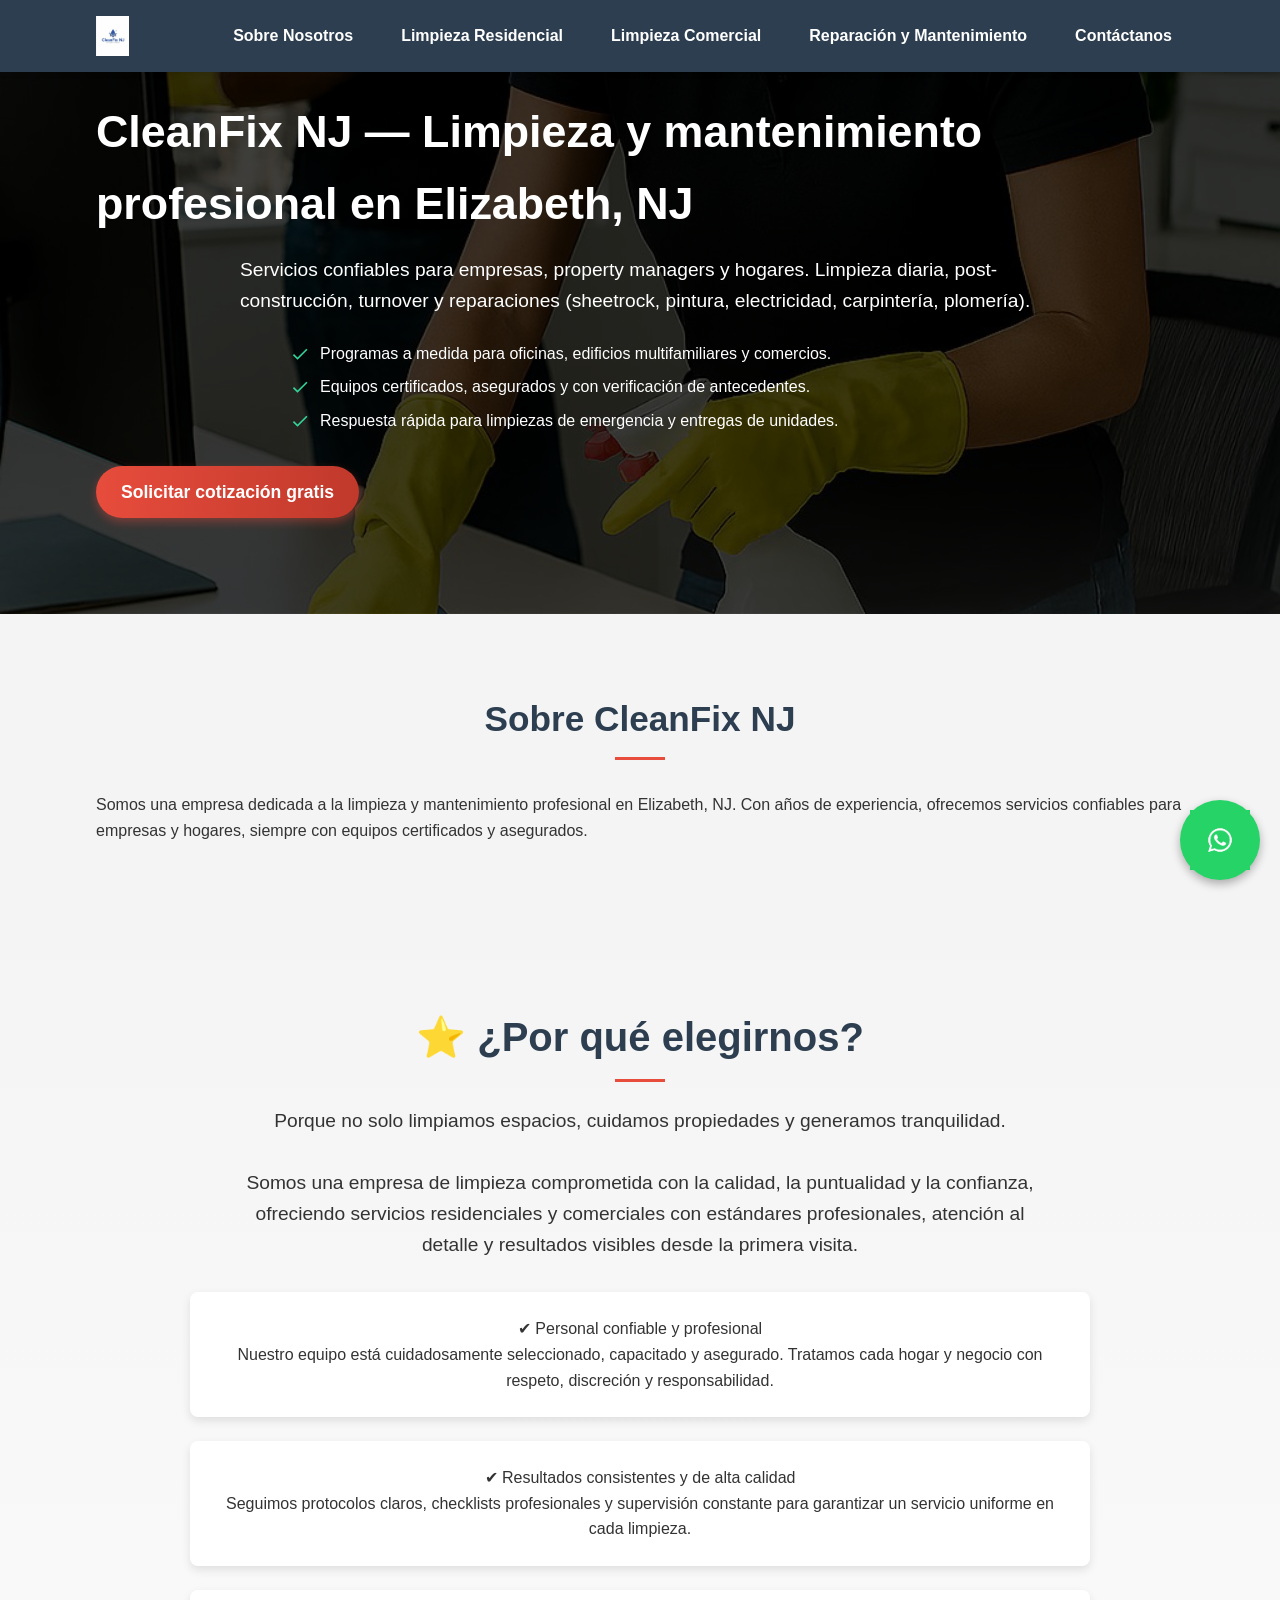
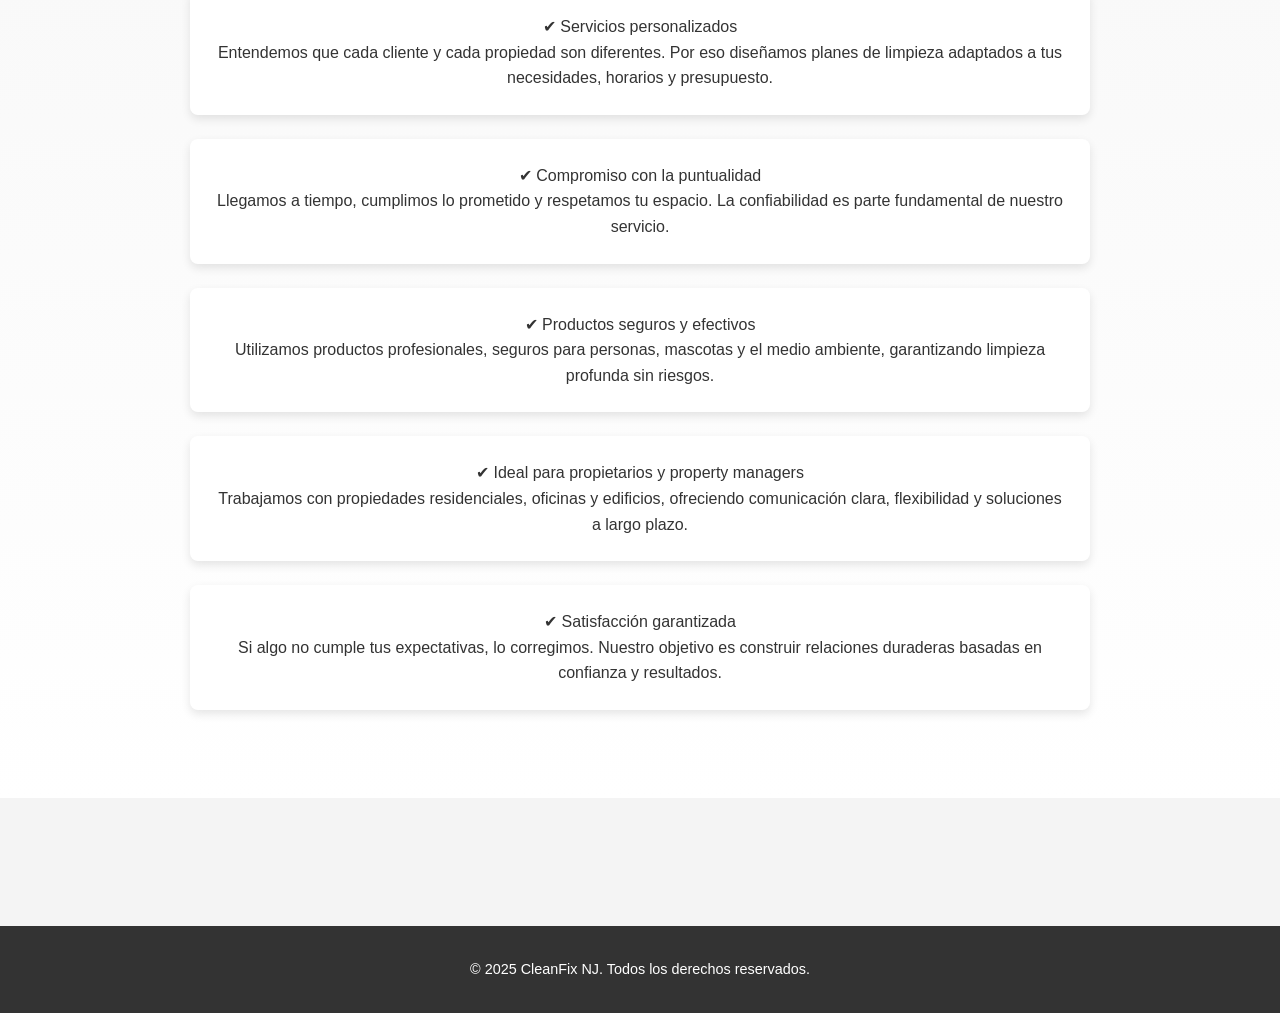
==== index.html @ 20aec54b "Fix link case sensitivity for logo in navbar" ====
<!DOCTYPE html>
<html lang="es">
<head>
    <meta charset="UTF-8">
    <meta name="viewport" content="width=device-width, initial-scale=1.0">
    <title>CleanFix NJ | Limpieza Comercial y Mantenimiento en Elizabeth, NJ</title>
    <meta name="description" content="CleanFix NJ ofrece limpieza comercial, servicios para property managers y mantenimiento (pintura, electricidad, plomería) en Elizabeth y alrededores. Cotización gratis.">
        <link rel="stylesheet" href="style.css">
</head>
<body>
    <nav class="navbar">
        <div class="container">
            <a href="index.html" class="logo"><img src="/img/logo.jpeg" alt="CleanFix NJ Logo" class="logo-img"></a>
            <div class="menu-toggle" id="menu-toggle">
                <span class="bar"></span>
                <span class="bar"></span>
                <span class="bar"></span>
            </div>
            <ul class="nav-links" id="nav-links">
                <li><a href="sobre-nosotros.html">Sobre Nosotros</a></li>
                <li><a href="limpieza-residencial.html">Limpieza Residencial</a></li>
                <li><a href="limpieza-comercial.html">Limpieza Comercial</a></li>
                <li><a href="reparacion-mantenimiento.html">Reparación y Mantenimiento</a></li>
                <li><a href="contact.html">Contáctanos</a></li>
            </ul>
        </div>
    </nav>

    <header id="hero">
        <div class="container">
            <h1>CleanFix NJ — Limpieza y mantenimiento profesional en Elizabeth, NJ</h1>
            <p>Servicios confiables para empresas, property managers y hogares. Limpieza diaria, post-construcción, turnover y reparaciones (sheetrock, pintura, electricidad, carpintería, plomería).</p>
            <ul>
                <li>Programas a medida para oficinas, edificios multifamiliares y comercios.</li>
                <li>Equipos certificados, asegurados y con verificación de antecedentes.</li>
                <li>Respuesta rápida para limpiezas de emergencia y entregas de unidades.</li>
            </ul>
            <a href="contact.html" class="cta-button">Solicitar cotización gratis</a>
        </div>
    </header>

    <main>
        <section id="about">
            <div class="container">
                <h2 class="section-title">Sobre CleanFix NJ</h2>
                <p>Somos una empresa dedicada a la limpieza y mantenimiento profesional en Elizabeth, NJ. Con años de experiencia, ofrecemos servicios confiables para empresas y hogares, siempre con equipos certificados y asegurados.</p>
            </div>
        </section>
        <section id="why-choose-us">
            <div class="container">
                <h2 class="section-title">⭐ ¿Por qué elegirnos?</h2>
                <p>Porque no solo limpiamos espacios, cuidamos propiedades y generamos tranquilidad.</p>
                <p>Somos una empresa de limpieza comprometida con la calidad, la puntualidad y la confianza, ofreciendo servicios residenciales y comerciales con estándares profesionales, atención al detalle y resultados visibles desde la primera visita.</p>
                <ul>
                    <li>✔ Personal confiable y profesional<br>Nuestro equipo está cuidadosamente seleccionado, capacitado y asegurado. Tratamos cada hogar y negocio con respeto, discreción y responsabilidad.</li>
                    <li>✔ Resultados consistentes y de alta calidad<br>Seguimos protocolos claros, checklists profesionales y supervisión constante para garantizar un servicio uniforme en cada limpieza.</li>
                    <li>✔ Servicios personalizados<br>Entendemos que cada cliente y cada propiedad son diferentes. Por eso diseñamos planes de limpieza adaptados a tus necesidades, horarios y presupuesto.</li>
                    <li>✔ Compromiso con la puntualidad<br>Llegamos a tiempo, cumplimos lo prometido y respetamos tu espacio. La confiabilidad es parte fundamental de nuestro servicio.</li>
                    <li>✔ Productos seguros y efectivos<br>Utilizamos productos profesionales, seguros para personas, mascotas y el medio ambiente, garantizando limpieza profunda sin riesgos.</li>
                    <li>✔ Ideal para propietarios y property managers<br>Trabajamos con propiedades residenciales, oficinas y edificios, ofreciendo comunicación clara, flexibilidad y soluciones a largo plazo.</li>
                    <li>✔ Satisfacción garantizada<br>Si algo no cumple tus expectativas, lo corregimos. Nuestro objetivo es construir relaciones duraderas basadas en confianza y resultados.</li>
                </ul>
            </div>
        </section>
        <section id="services" class="services-preview">

        </section>
    </main>

    <footer>
        <div class="container">
            <p>&copy; 2025 CleanFix NJ. Todos los derechos reservados.</p>
        </div>
    </footer>
    <a href="https://wa.me/9085361969?text=¡Hola!%20Me%20interesa%20una%20cotización%20para%20servicios%20de%20limpieza." class="whatsapp-button" target="_blank">
        <img src="/img/WhatsApp.jpeg" alt="Chat en WhatsApp" width="60">
    </a>
    <script src="script.js"></script>
</body>
</html>
---- style.css ----
/* Navegación Responsive */
.menu-toggle {
    display: none;
    flex-direction: column;
    cursor: pointer;
    padding: 5px;
}

.bar {
    width: 25px;
    height: 3px;
    background-color: white;
    margin: 3px 0;
    transition: 0.3s;
}

/* Para tablets y móviles */
@media screen and (max-width: 768px) {
    .menu-toggle {
        display: flex;
        z-index: 1001; /* Asegurar que esté sobre el contenido */
    }

    .nav-links {
        position: fixed;
        left: -100%;
        top: 0;
        width: 80%;
        height: 100vh;
        /* Efecto Glassmorphism */
        background: rgba(20, 30, 40, 0.85);
        backdrop-filter: blur(10px);
        -webkit-backdrop-filter: blur(10px);
        border-right: 1px solid rgba(255, 255, 255, 0.1);

        flex-direction: column;
        padding-top: 100px; /* Más espacio para el logo */
        transition: left 0.4s cubic-bezier(0.23, 1, 0.32, 1); /* Transición más suave */
        z-index: 1000;
        margin: 0;
    }

    .nav-links.active {
        left: 0;
        box-shadow: 5px 0 25px rgba(0,0,0,0.5);
    }

    .nav-links li {
        margin: 0;
        width: 100%;
        text-align: left;
    }

    .nav-links a {
        display: flex;
        align-items: center;
        gap: 15px; /* Espacio entre el icono y el texto */
        padding: 1.2rem 2.5rem;
        color: #f0f0f0;
        text-decoration: none;
        font-size: 1.1rem;
        font-weight: 500;
        letter-spacing: 0.5px;
        transition: background 0.3s ease, color 0.3s ease, transform 0.3s ease;
        border-bottom: 1px solid rgba(255, 255, 255, 0.05);
    }

    .nav-links a:hover {
        background: rgba(255, 255, 255, 0.05);
        color: var(--primary-color);
        transform: translateX(10px);
    }
    
    /* Iconos para los enlaces  */
    .nav-links a[href*="sobre-nosotros"]::before { content: '👥'; }
    .nav-links a[href*="limpieza-residencial"]::before { content: '🏠'; }
    .nav-links a[href*="limpieza-comercial"]::before { content: '🏢'; }
    .nav-links a[href*="reparacion-mantenimiento"]::before { content: '🛠️'; }
    .nav-links a[href*="contact"]::before { content: '✉️'; }

    .navbar .container {
        justify-content: space-between;
        align-items: center;
    }

    .logo-img {
        height: 45px; /* Un poco más grande */
        transition: transform 0.3s ease;
    }
    .logo-img:hover {
        transform: scale(1.05);
    }

    /* Overlay para cerrar el menú */
    .overlay {
        position: fixed;
        top: 0;
        left: 0;
        width: 100%;
        height: 100%;
        background: rgba(0,0,0,0.6);
        z-index: 999;
        display: none;
        opacity: 0;
        transition: opacity 0.4s ease;
    }

    .overlay.active {
        display: block;
        opacity: 1;
    }

    /* Animación del menú hamburguesa (icono X) */
    .menu-toggle.active .bar {
        background-color: white;
    }
    .menu-toggle.active .bar:nth-child(1) {
        transform: rotate(-45deg) translate(-5px, 6px);
    }
    .menu-toggle.active .bar:nth-child(2) {
        opacity: 0;
    }
    .menu-toggle.active .bar:nth-child(3) {
        transform: rotate(45deg) translate(-5px, -6px);
    }
}

/* Ajustes para móviles pequeños */
@media screen and (max-width: 480px) {
    .nav-links {
        width: 85%;
    }
    
    .nav-links a {
        padding: 0.8rem 1.5rem;
        font-size: 1rem;
    }
    
    .logo-img {
        height: 35px;
    }
}

/* Estilos para el contenido del acordeón con imagen */
.service-content-wrapper {
    display: flex;
    flex-wrap: wrap; /* Para que sea responsive en móviles */
    gap: 2rem;
    align-items: flex-start;
}

.service-image-container {
    flex: 1 1 300px; /* Flex-grow, flex-shrink, flex-basis */
    max-width: 350px;
}

.service-image-container img {
    width: 100%;
    height: auto;
    border-radius: 10px;
    box-shadow: 0 8px 20px rgba(0,0,0,0.15);
    object-fit: cover;
}

.service-text-container {
    flex: 2 1 300px; /* Ocupa el doble de espacio que la imagen */
}

/* Ajustes para el botón de cotización dentro del nuevo layout */
.service-text-container .service-cta {
    margin-top: 1.5rem;
    text-align: left;
}

/* En pantallas grandes, mover la imagen a la derecha */
@media screen and (min-width: 769px) {
    .service-text-container {
        order: 1; /* El texto va primero (izquierda) */
    }
    .service-image-container {
        order: 2; /* La imagen va después (derecha) */
    }
}

/* Media query para que en móviles la imagen se ponga arriba */
@media screen and (max-width: 768px) {
    .service-content-wrapper {
        flex-direction: column;
    }
    .service-image-container {
        max-width: 100%;
        margin-bottom: 1rem;
    }
}

/* Animación de deslizamiento */
@keyframes slideInLeft {
    from {
        transform: translateX(-100%);
    }
    to {
        transform: translateX(0);
    }
}

.nav-links.active {
    animation: slideInLeft 0.3s ease-out;
}/* Estilos para el acordeón de servicios */
.service-accordion {
    margin: 2rem 0;
}

.service-item {
    margin-bottom: 1rem;
    border: 1px solid #ddd;
    border-radius: 8px;
    overflow: hidden;
    box-shadow: 0 2px 5px rgba(0,0,0,0.1);
    transition: transform 0.3s ease, box-shadow 0.3s ease;
}

.service-item:hover {
    transform: translateY(-2px);
    box-shadow: 0 5px 15px rgba(0,0,0,0.15);
}

.service-title.accordion-button {
    background: linear-gradient(135deg, #3498db, #2c3e50);
    color: white;
    padding: 1.5rem;
    margin: 0;
    cursor: pointer;
    font-size: 1.3rem;
    position: relative;
    transition: background 0.3s ease;
}

.service-title.accordion-button:hover {
    background: linear-gradient(135deg, #2980b9, #34495e);
}

.service-title.accordion-button::after {
    content: '+';
    position: absolute;
    right: 1.5rem;
    top: 50%;
    transform: translateY(-50%);
    font-size: 1.5rem;
    font-weight: bold;
    transition: transform 0.3s ease;
}

.service-title.accordion-button.active::after {
    transform: translateY(-50%) rotate(45deg);
}

.service-content.accordion-content {
    max-height: 0;
    overflow: hidden;
    padding: 0 2rem;
    transition: max-height 0.5s ease-out, padding 0.5s ease-out;
    background: #fdfdfd;
}

.service-content.accordion-content.show {
    max-height: 450px; /* Altura máxima para el área de scroll */
    overflow-y: auto; /* Habilitar scroll vertical si es necesario */
    padding: 2rem 2rem;
    transition: max-height 0.7s ease-in-out, padding 0.5s ease-out;
}

/* Estilos para la barra de scroll personalizada (solo para navegadores Webkit) */
.service-content.accordion-content.show::-webkit-scrollbar {
    width: 8px;
}

.service-content.accordion-content.show::-webkit-scrollbar-track {
    background: rgba(0, 0, 0, 0.05);
    border-radius: 10px;
}

.service-content.accordion-content.show::-webkit-scrollbar-thumb {
    background-color: var(--primary-color);
    border-radius: 10px;
    border: 2px solid #fdfdfd; /* Espacio entre el thumb y el track */
}

.service-content.accordion-content.show::-webkit-scrollbar-thumb:hover {
    background-color: #0056b3;
}

.service-content h4 {
    color: #2c3e50;
    margin-top: 1.5rem;
    margin-bottom: 0.8rem;
    font-size: 1.1rem;
}

.service-content ul {
    list-style: none;
    padding-left: 0;
}

.service-content ul li {
    padding: 0.3rem 0;
    color: #555;
    font-size: 1rem;
}

.service-cta {
    margin-top: 1.5rem;
    text-align: center;
}

.service-cta .cta-button {
    background: #27ae60;
    color: white;
    padding: 0.8rem 1.5rem;
    text-decoration: none;
    border-radius: 5px;
    font-weight: bold;
    display: inline-block;
    transition: background 0.3s ease, transform 0.2s ease;
}

.service-cta .cta-button:hover {
    background: #219a52;
    transform: scale(1.05);
}

.services-cta-main {
    text-align: center;
    margin-top: 2rem;
}

.services-cta-main .cta-button {
    background: linear-gradient(135deg, #e74c3c, #c0392b);
    color: white;
    padding: 1rem 2rem;
    text-decoration: none;
    border-radius: 8px;
    font-weight: bold;
    font-size: 1.1rem;
    display: inline-block;
    transition: background 0.3s ease, transform 0.2s ease, box-shadow 0.3s ease;
}

.services-cta-main .cta-button:hover {
    background: linear-gradient(135deg, #c0392b, #a93226);
    transform: scale(1.05);
    box-shadow: 0 5px 15px rgba(231, 76, 60, 0.4);
}

.section-subtitle {
    text-align: center;
    font-size: 1.2rem;
    color: #666;
    margin-bottom: 2rem;
    max-width: 600px;
    margin-left: auto;
    margin-right: auto;
}body { 
    font-family: 'Poppins', sans-serif; /* Fuente moderna y atractiva */
    line-height: 1.6; 
    margin: 0; 
    padding: 0; 
    background-color: #f4f4f4; 
    color: #333; 
    min-height: 100vh; 
    display: flex; 
    flex-direction: column; 
}

main { 
    flex: 1; 
}
.container { 
    width: 85%; 
    margin: auto; 
    max-width: 1200px; 
}

/* Navbar */
.navbar {
    background: linear-gradient(to right, #2c3e50, #34495e); /* Gradiente para más atractivo */
    padding: 0.75rem 0; /* Reducir padding para hacerla más pequeña */
    position: fixed;
    width: 100%;
    top: 0;
    z-index: 1000;
    box-shadow: 0 4px 10px rgba(0,0,0,0.2); /* Sombra más pronunciada para profundidad */
    transition: box-shadow 0.3s ease; /* Transición suave */
}

.navbar:hover {
    box-shadow: 0 6px 15px rgba(0,0,0,0.3);
}

.navbar .container {
    display: flex;
    justify-content: space-between;
    align-items: center;
}

.logo {
    display: flex;
    align-items: center;
    text-decoration: none;
}

.logo-img {
    height: 40px; /* Reducir tamaño para barra más pequeña */
    width: auto;
    transition: transform 0.3s;
}

.logo:hover .logo-img {
    transform: scale(1.1);
}

.nav-links {
    list-style: none;
    display: flex;
    gap: 1.5rem;
    margin: 0;
}

.nav-links a {
    color: #fff;
    text-decoration: none;
    font-weight: bold;
    padding: 8px 12px; /* Reducir padding para enlaces más compactos */
    border-radius: 5px;
    transition: background 0.3s, color 0.3s, transform 0.3s;
}

.nav-links a:hover {
    background: rgba(255,255,255,0.2);
    color: #e74c3c;
    transform: translateY(-2px); /* Efecto de elevación para atractivo */
}

.nav-links a:hover {
    background: rgba(255,255,255,0.2);
    color: #e74c3c;
}

.nav-links a:hover {
    color: #e74c3c;
}

/* Navbar Styles */
.navbar {
    background: #2c3e50;
    padding: 1rem 0;
    position: fixed;
    width: 100%;
    top: 0;
    z-index: 1000;
    box-shadow: 0 2px 5px rgba(0,0,0,0.1);
}

.navbar .container {
    display: flex;
    justify-content: space-between;
    align-items: center;
}

.logo {
    color: #fff;
    font-size: 1.5rem;
    text-decoration: none;
    font-weight: bold;
}

.nav-links {
    list-style: none;
    display: flex;
    gap: 1.5rem;
    margin: 0;
}

.nav-links a {
    color: #fff;
    text-decoration: none;
    font-weight: bold;
    transition: color 0.3s;
}

.nav-links a:hover {
    color: #e74c3c;
}
header#hero { 
    background-image: linear-gradient(rgba(0,0,0,0.5), rgba(0,0,0,0.5)), url('img/imagen1.jpeg'); /* Gradiente para mejor legibilidad */
    background-size: cover; 
    background-position: center; 
    color: #ffffff; 
    padding: 6rem 0; /* Más padding para impacto */
    text-align: left; 
    position: relative; 
    animation: heroZoom 5s ease-in-out infinite; /* Animación sutil de zoom para dinamismo */
}

@keyframes heroZoom {
    0% { background-size: 100%; }
    50% { background-size: 105%; }
    100% { background-size: 100%; }
}

header#hero::before {
    content: '';
    position: absolute;
    top: 0;
    left: 0;
    width: 100%;
    height: 100%;
    background: rgba(0, 0, 0, 0.5); /* Overlay semi-transparente para legibilidad */
    z-index: 1;
}

header#hero .container {
    position: relative;
    z-index: 2;
}
header#hero h1 { 
    margin: 0 0 1rem 0; 
    font-size: 2.8rem; 
}
header#hero p { 
    font-size: 1.2rem; 
    max-width: 800px; 
    margin: 0 auto 1.5rem auto; 
}
header#hero ul { 
    list-style: none; 
    padding: 0; 
    margin: 0 auto 2rem auto; 
    max-width: 700px; 
    text-align: left; 
}
header#hero li { 
    background: url('data:image/svg+xml;charset=UTF-8,<svg xmlns="http://www.w3.org/2000/svg" viewBox="0 0 24 24" fill="%2334d399" width="20px" height="20px"><path d="M0 0h24v24H0z" fill="none"/><path d="M9 16.17L4.83 12l-1.42 1.41L9 19 21 7l-1.41-1.41z"/></svg>') no-repeat left center; 
    padding-left: 30px; 
    margin-bottom: 0.5rem; 
}
.cta-button { 
    display: inline-block; 
    padding: 12px 25px; 
    background: linear-gradient(to right, #e74c3c, #c0392b); /* Gradiente para más atractivo */
    color: #fff; 
    text-decoration: none; 
    border-radius: 30px; /* Más redondeado para modernidad */
    font-weight: bold; 
    font-size: 1.1rem; 
    transition: background-color 0.3s, transform 0.3s;
    box-shadow: 0 4px 10px rgba(231,76,60,0.4); /* Sombra para profundidad */
    animation: pulse 2s infinite; /* Animación de pulso sutil */
}

@keyframes pulse {
    0% { transform: scale(1); }
    50% { transform: scale(1.05); }
    100% { transform: scale(1); }
}

.cta-button:hover {
    background: #c0392b;
    transform: scale(1.05);
}
.cta-button:hover { 
    background: #c0392b; 
}
section { 
    padding: 3rem 0; 
    opacity: 0; /* Inicial para animación */
    animation: fadeInUp 1s ease-out forwards; /* Animación de entrada desde abajo */
    animation-delay: 0.5s; /* Retraso para carga secuencial */
}

@keyframes fadeInUp {
    from { opacity: 0; transform: translateY(50px); }
    to { opacity: 1; transform: translateY(0); }
}
.section-title { 
    text-align: center; 
    font-size: 2.2rem; 
    margin-bottom: 2rem; 
    color: #2c3e50; 
    position: relative; /* Para pseudo-elemento */
}

.section-title::after {
    content: '';
    display: block;
    width: 50px;
    height: 3px;
    background: #e74c3c;
    margin: 10px auto 0;
    animation: underlineGrow 1s ease-in-out; /* Animación de crecimiento */
}

@keyframes underlineGrow {
    from { width: 0; }
    to { width: 50px; }
}
#quick-services { 
    background: #ffffff; 
}
.services-grid { 
    display: grid; 
    grid-template-columns: repeat(auto-fit, minmax(250px, 1fr)); 
    gap: 25px; 
}

/* Accordion Styles */
.accordion-item {
    border: 1px solid #ddd;
    border-radius: 8px;
    background: #f9f9f9;
    padding: 15px;
    text-align: center;
}

.accordion-button {
    background: #e74c3c;
    color: #fff;
    border: none;
    padding: 10px 20px;
    border-radius: 5px;
    cursor: pointer;
    font-weight: bold;
    margin-top: 10px;
    transition: background 0.3s;
}

.accordion-button:hover {
    background: #c0392b;
}

.accordion-content {
    margin-top: 15px;
    text-align: left;
}
/* Estilos para sección ¿Por qué elegirnos? */
#why-choose-us {
    background: linear-gradient(to bottom, #f4f4f4, #ffffff); /* Fondo suave y atractivo */
    padding: 4rem 0;
    text-align: center;
}

#why-choose-us h2 {
    font-size: 2.5rem;
    color: #2c3e50;
    margin-bottom: 1.5rem;
    animation: fadeInDown 1s ease-out;
}

#why-choose-us p {
    font-size: 1.2rem;
    max-width: 800px;
    margin: 0 auto 2rem auto;
    animation: fadeIn 1.5s ease-in;
}

#why-choose-us ul {
    list-style: none;
    padding: 0;
    max-width: 900px;
    margin: 0 auto;
}

#why-choose-us li {
    background: #fff;
    border-radius: 8px;
    box-shadow: 0 4px 10px rgba(0,0,0,0.1);
    padding: 1.5rem;
    margin-bottom: 1.5rem;
    transition: transform 0.3s, box-shadow 0.3s;
    opacity: 0;
    animation: fadeInUp 0.5s ease-out forwards;
    animation-delay: calc(0.2s * var(--i)); /* Animación secuencial para cada ítem */
}

#why-choose-us li:hover {
    transform: translateY(-5px);
    box-shadow: 0 6px 15px rgba(0,0,0,0.2);
}

#why-choose-us li strong {
    display: block;
    font-size: 1.3rem;
    color: #e74c3c;
    margin-bottom: 0.5rem;
}

@keyframes fadeInDown {
    from { opacity: 0; transform: translateY(-20px); }
    to { opacity: 1; transform: translateY(0); }
}

@keyframes fadeInUp {
    from { opacity: 0; transform: translateY(20px); }
    to { opacity: 1; transform: translateY(0); }
}

/* Accordion Mejorado */
.accordion-item {
    border: 1px solid #ddd;
    border-radius: 8px;
    background: #f9f9f9;
    padding: 20px;
    margin-bottom: 20px;
    box-shadow: 0 2px 5px rgba(0,0,0,0.1);
    transition: box-shadow 0.3s;
}

.accordion-item:hover {
    box-shadow: 0 4px 10px rgba(0,0,0,0.2);
}

.accordion-title {
    margin: 0;
    font-size: 1.8rem;
    color: #2c3e50;
    cursor: pointer;
    display: flex;
    align-items: center;
    gap: 10px;
}

.accordion-icon {
    font-size: 1.5rem;
    color: #e74c3c;
}

.accordion-button {
    background: #e74c3c;
    color: #fff;
    border: none;
    padding: 12px 25px;
    border-radius: 30px; /* Más redondeado para modernidad */
    cursor: pointer;
    font-weight: bold;
    margin-top: 15px;
    transition: background 0.3s, transform 0.3s;
}

.accordion-button:hover {
    background: #c0392b;
    transform: translateY(-2px);
}

.accordion-content {
    display: none;
    margin-top: 20px;
    text-align: left;
    animation: fadeIn 0.5s ease-in-out;
}

@keyframes fadeIn {
    from { opacity: 0; transform: translateY(10px); }
    to { opacity: 1; transform: translateY(0); }
}

.service-image {
    width: 70%;
    max-height: 200px;
    object-fit: cover;
    border-radius: 8px;
    margin-bottom: 15px;
}
.service-item h3 { 
    margin-top: 0; 
    color: #2c3e50; 
}
#contact { 
    background: #ecf0f1; 
}
form { 
    max-width: 700px; 
    margin: auto; 
    padding: 25px; 
    background: #fff; 
    border-radius: 8px; 
    box-shadow: 0 0 10px rgba(0,0,0,0.1); 
}
form label { 
    display: block; 
    margin-bottom: 8px; 
    font-weight: bold; 
}
form input, form select, form textarea { 
    width: 100%; 
    padding: 12px; 
    margin-bottom: 15px; 
    border: 1px solid #ccc; 
    border-radius: 4px; 
    box-sizing: border-box; 
}
form button { 
    width: 100%; 
    padding: 15px; 
    background: #e74c3c; 
    color: #fff; 
    border: none; 
    border-radius: 5px; 
    cursor: pointer; 
    font-size: 1.2rem; 
    font-weight: bold; 
}
.emergency-call { 
    text-align: center; 
    margin-top: 20px; 
    font-size: 1.1rem; 
}
.emergency-call a { 
    font-weight: bold; 
    color: #c0392b; 
    text-decoration: none; 
}

/* Estilos para la sección de valores */
.valores-grid {
    display: grid;
    grid-template-columns: repeat(auto-fit, minmax(300px, 1fr));
    gap: 2rem;
    margin-top: 2rem;
}

.valor-item {
    background: #f9f9f9;
    padding: 2rem;
    border-radius: 8px;
    box-shadow: 0 2px 5px rgba(0,0,0,0.1);
}

.valor-item h3 {
    font-size: 1.5rem;
    color: #e74c3c;
    margin-bottom: 1rem;
}

/* Estilos para páginas de servicios */
.page-header {
    text-align: center;
    margin-bottom: 3rem;
    padding-bottom: 1rem;
    border-bottom: 2px solid #eee;
}

.page-header .subtitle {
    font-size: 1.2rem;
    color: #666;
    max-width: 600px;
    margin: 0 auto;
}

.service-section {
    margin-bottom: 2.5rem;
}

.service-section h2 {
    font-size: 2rem;
    color: #3498db;
    margin-bottom: 1rem;
}

.service-section h3 {
    font-size: 1.4rem;
    color: #555;
    margin-top: 1.5rem;
    margin-bottom: 0.5rem;
}

.service-section ul {
    list-style: none;
    padding-left: 0;
}

.service-section ul li {
    font-size: 1.1rem;
    margin-bottom: 0.5rem;
    color: #333;
}

.service-section strong {
    display: block;
    margin-top: 1rem;
    background-color: #f0f8ff;
    padding: 1rem;
    border-left: 4px solid #3498db;
    border-radius: 4px;
}

footer {
    background: #333;
    color: white;
    text-align: center;
    padding: 2rem 0;
    margin-top: 2rem; /* Añadido para separar del contenido */
}

footer p {
    margin: 0;
    font-size: 0.9rem;
}

.whatsapp-button {
    position: fixed;
    bottom: 20px;
    right: 20px;
    background-color: #25D366; /* Verde de WhatsApp */
    border-radius: 50%;
    box-shadow: 0 4px 10px rgba(0,0,0,0.3);
    z-index: 1000;
    transition: transform 0.3s ease;
    animation: bounce 2s infinite; /* Animación de rebote para llamar atención */
}

@keyframes bounce {
    0%, 20%, 50%, 80%, 100% { transform: translateY(0); }
    40% { transform: translateY(-10px); }
    60% { transform: translateY(-5px); }
}

.whatsapp-button:hover {
    transform: scale(1.1);
}

.whatsapp-button img {
    display: block;
    padding: 10px;
}
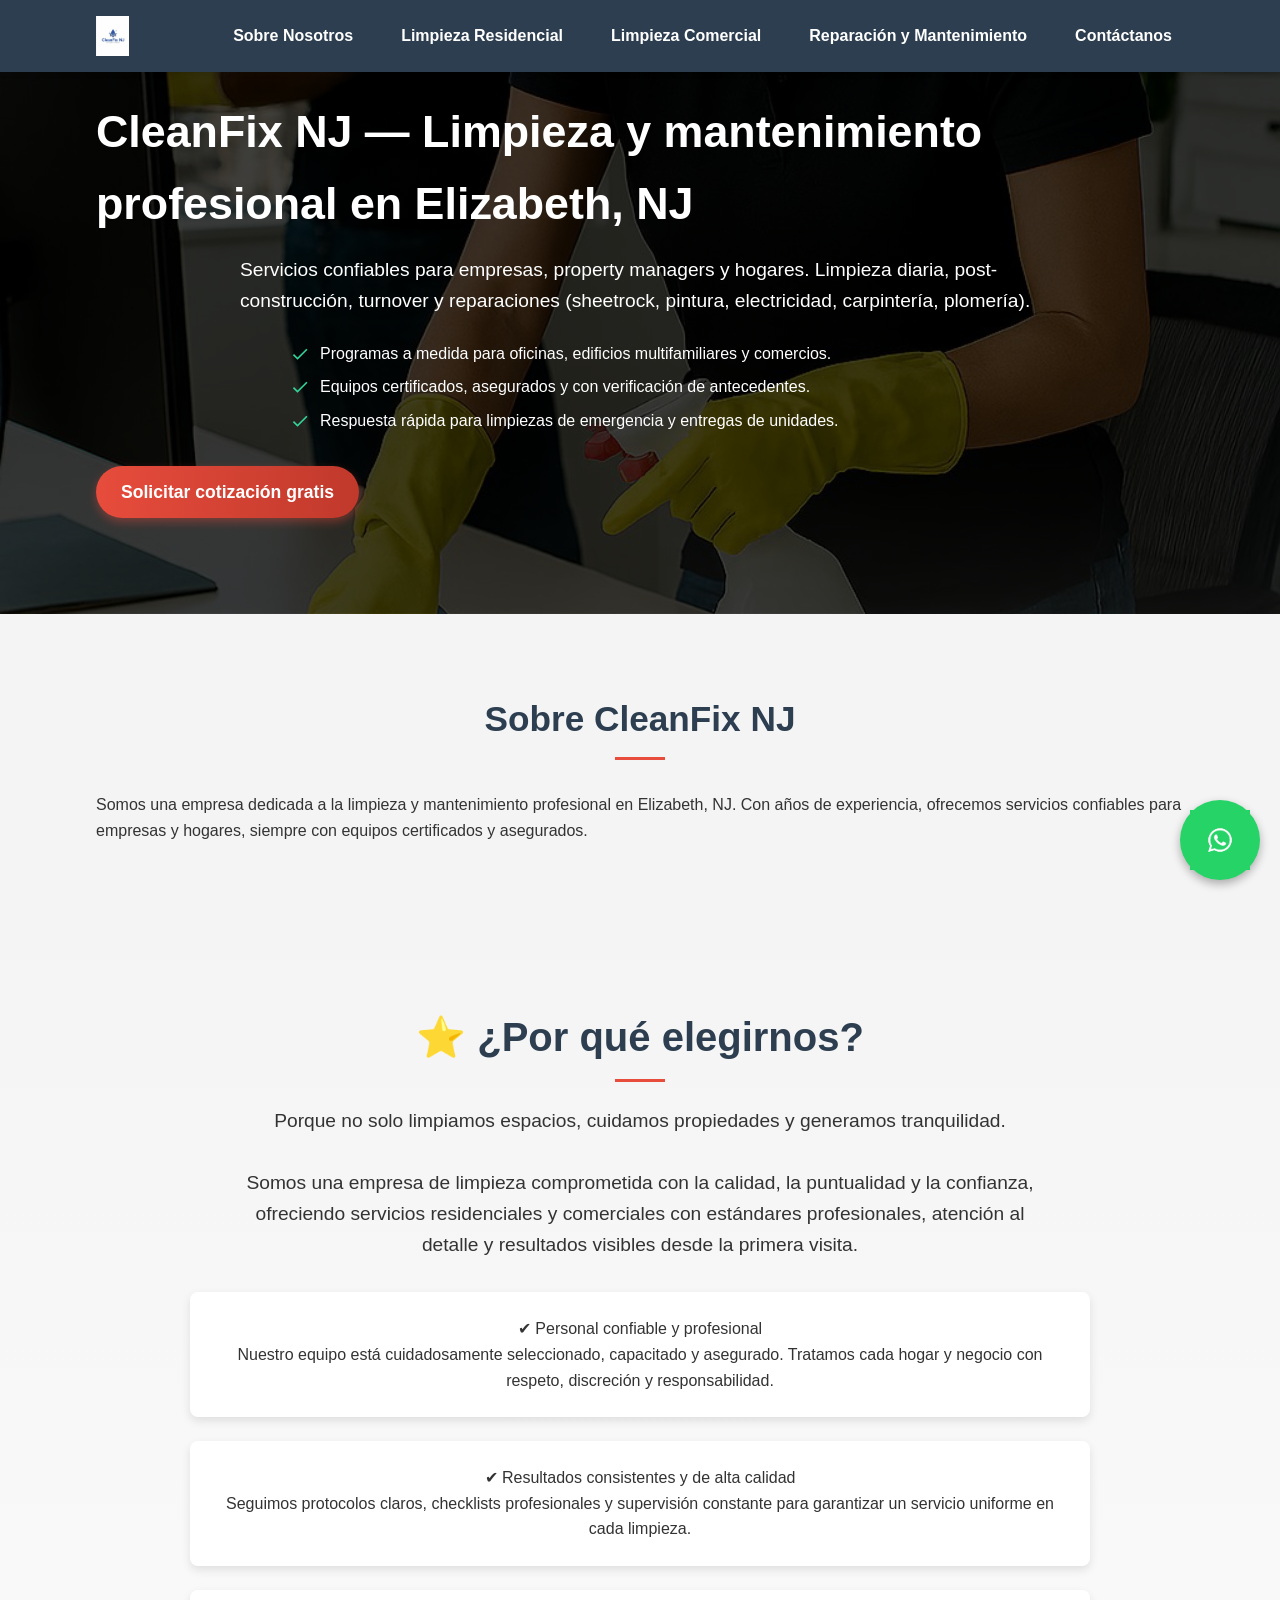
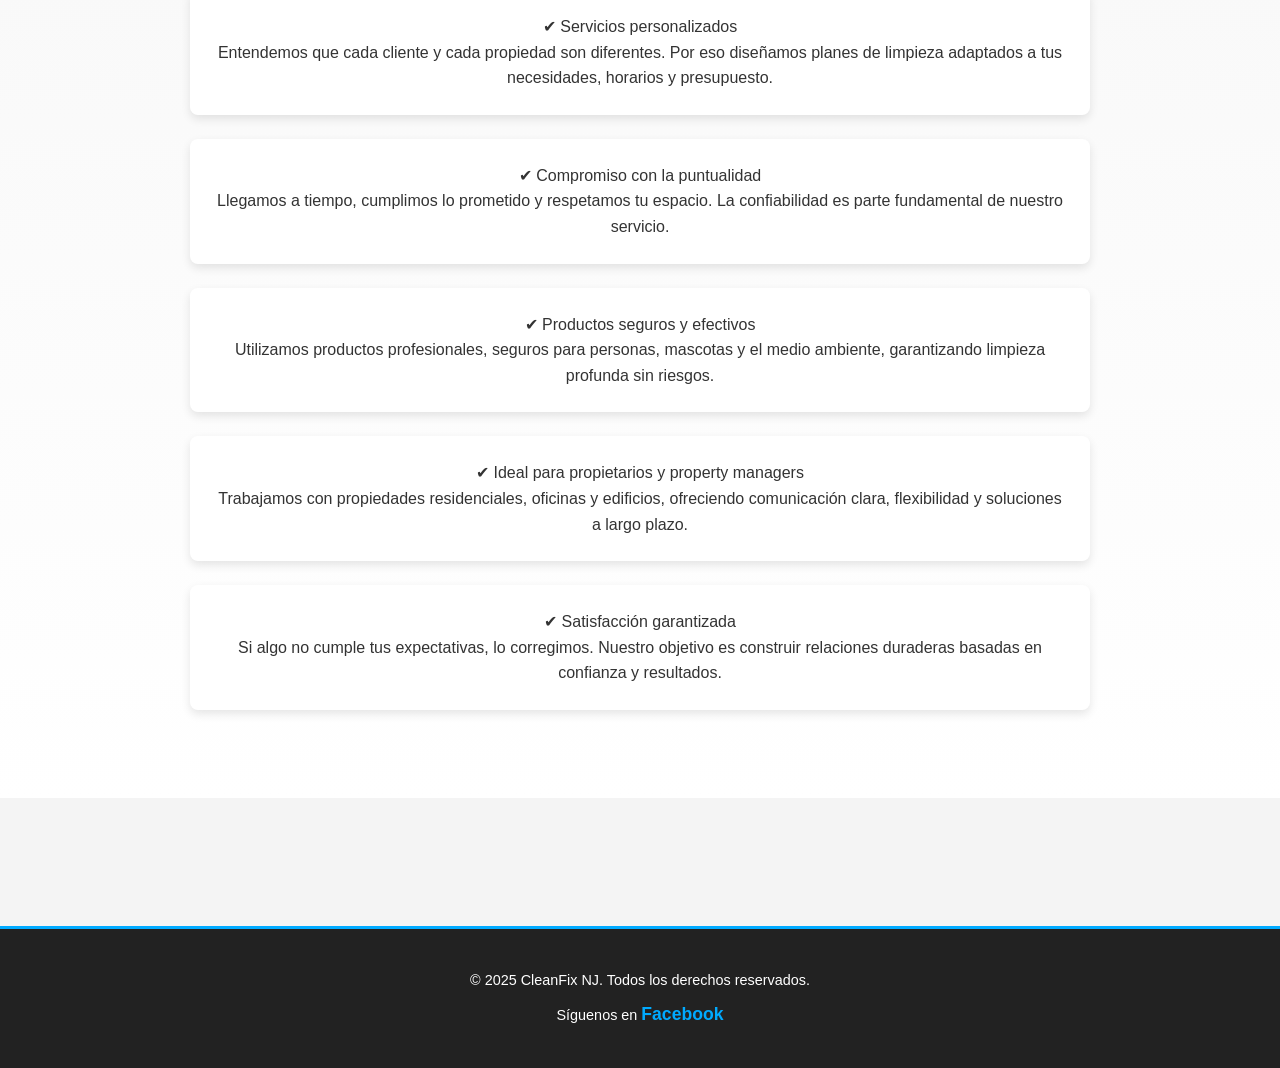
==== commit 1de457d5: "Correccion de errores y mejoras" ====
--- a/index.html
+++ b/index.html
@@ -10,7 +10,7 @@
 <body>
     <nav class="navbar">
         <div class="container">
-            <a href="index.html" class="logo"><img src="/img/logo.jpeg" alt="CleanFix NJ Logo" class="logo-img"></a>
+            <a href="Index.html" class="logo"><img src="img/logo.jpeg" alt="CleanFix NJ Logo" class="logo-img"></a>
             <div class="menu-toggle" id="menu-toggle">
                 <span class="bar"></span>
                 <span class="bar"></span>
@@ -70,11 +70,12 @@
     <footer>
         <div class="container">
             <p>&copy; 2025 CleanFix NJ. Todos los derechos reservados.</p>
+            <p class="footer-social">Síguenos en <a href="https://www.facebook.com/share/19sR4Jr3wX/?mibextid=wwXIfr" target="_blank">Facebook</a></p>
         </div>
     </footer>
     <a href="https://wa.me/9085361969?text=¡Hola!%20Me%20interesa%20una%20cotización%20para%20servicios%20de%20limpieza." class="whatsapp-button" target="_blank">
-        <img src="/img/WhatsApp.jpeg" alt="Chat en WhatsApp" width="60">
+        <img src="img/WhatsApp.jpeg" alt="Chat en WhatsApp" width="60">
     </a>
     <script src="script.js"></script>
 </body>
-</html>
+</html>
--- a/style.css
+++ b/style.css
@@ -893,16 +893,30 @@
 }
 
 footer {
-    background: #333;
-    color: white;
+    background: #222; /* Fondo oscuro para el footer */
+    color: #fff;
     text-align: center;
     padding: 2rem 0;
     margin-top: 2rem; /* Añadido para separar del contenido */
+    border-top: 3px solid #00aaff; /* Línea de acento azul brillante */
 }
 
 footer p {
-    margin: 0;
+    margin: 0.5rem 0;
     font-size: 0.9rem;
+}
+
+.footer-social a {
+    color: #00aaff; /* Color azul brillante para el enlace */
+    text-decoration: none;
+    font-weight: bold;
+    font-size: 1.1rem;
+    transition: color 0.3s;
+}
+
+.footer-social a:hover {
+    color: #fff; /* Color blanco al pasar el mouse */
+    text-decoration: underline;
 }
 
 .whatsapp-button {
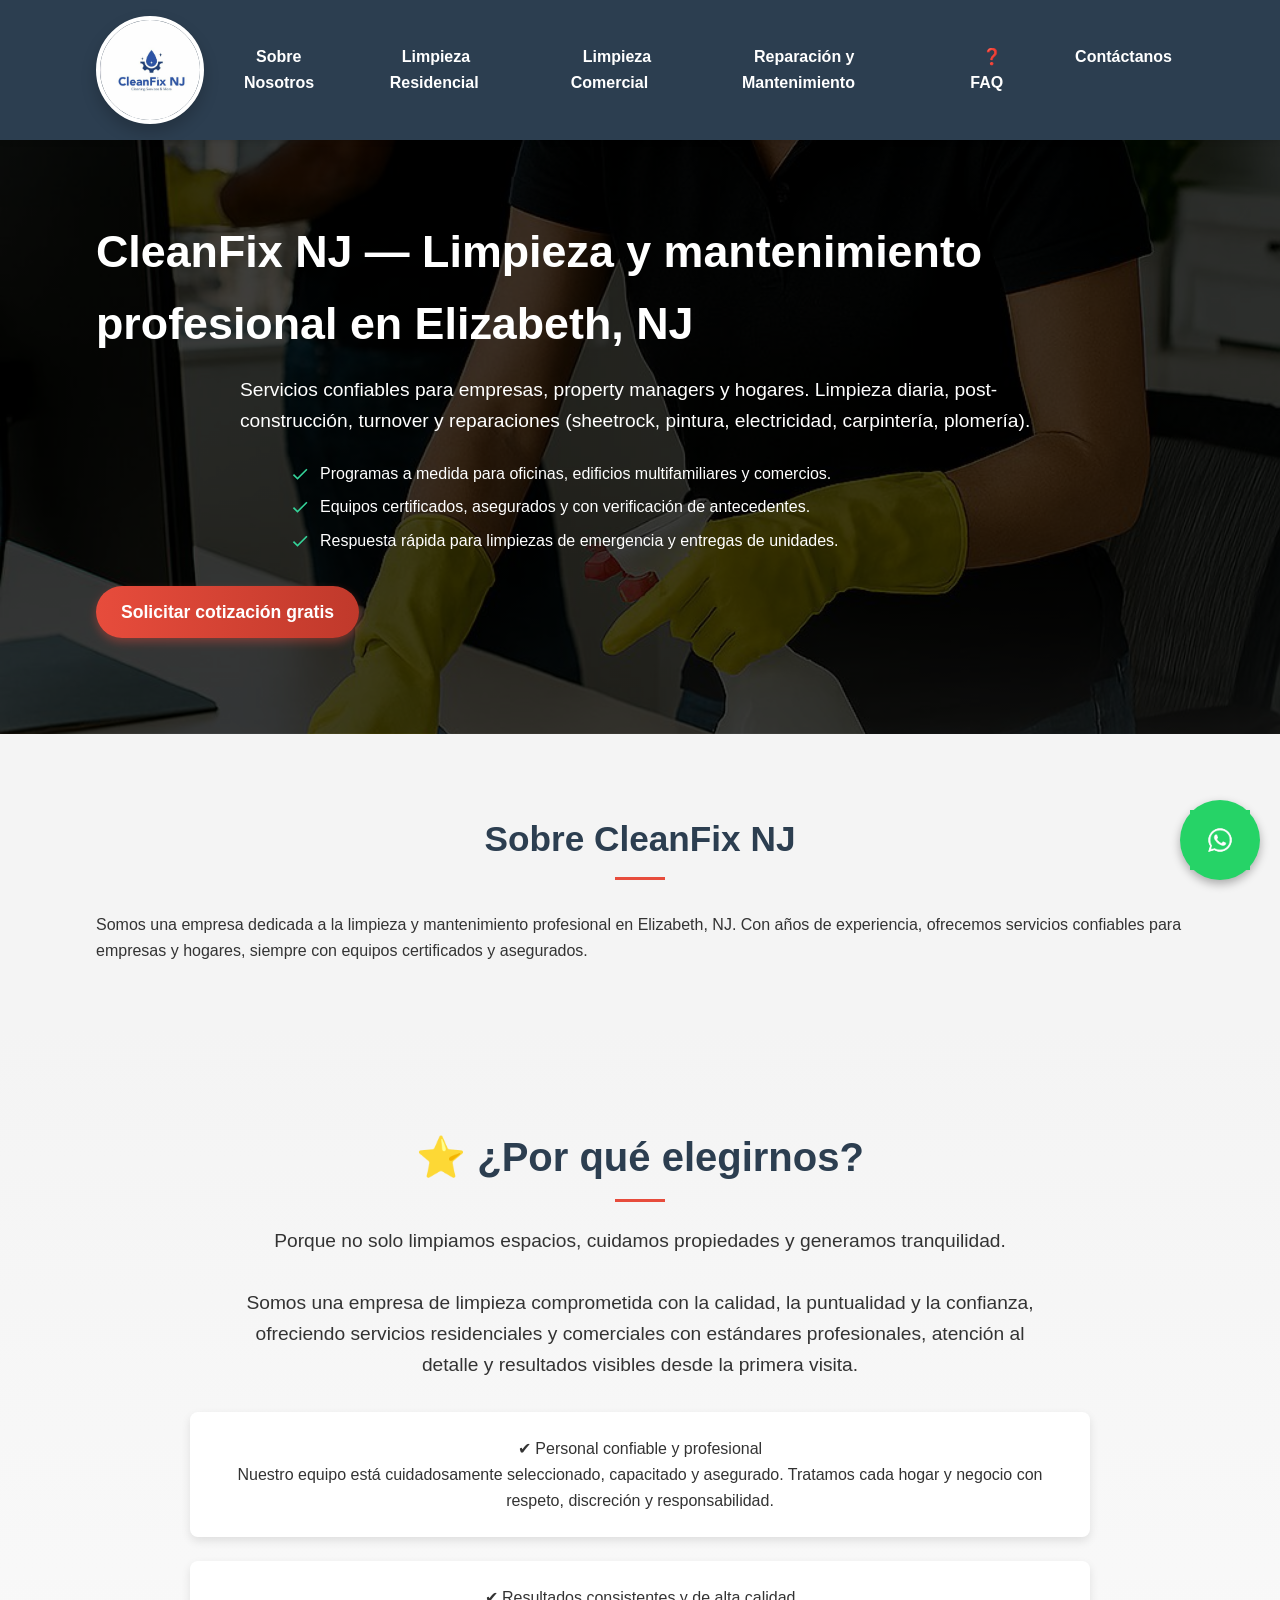
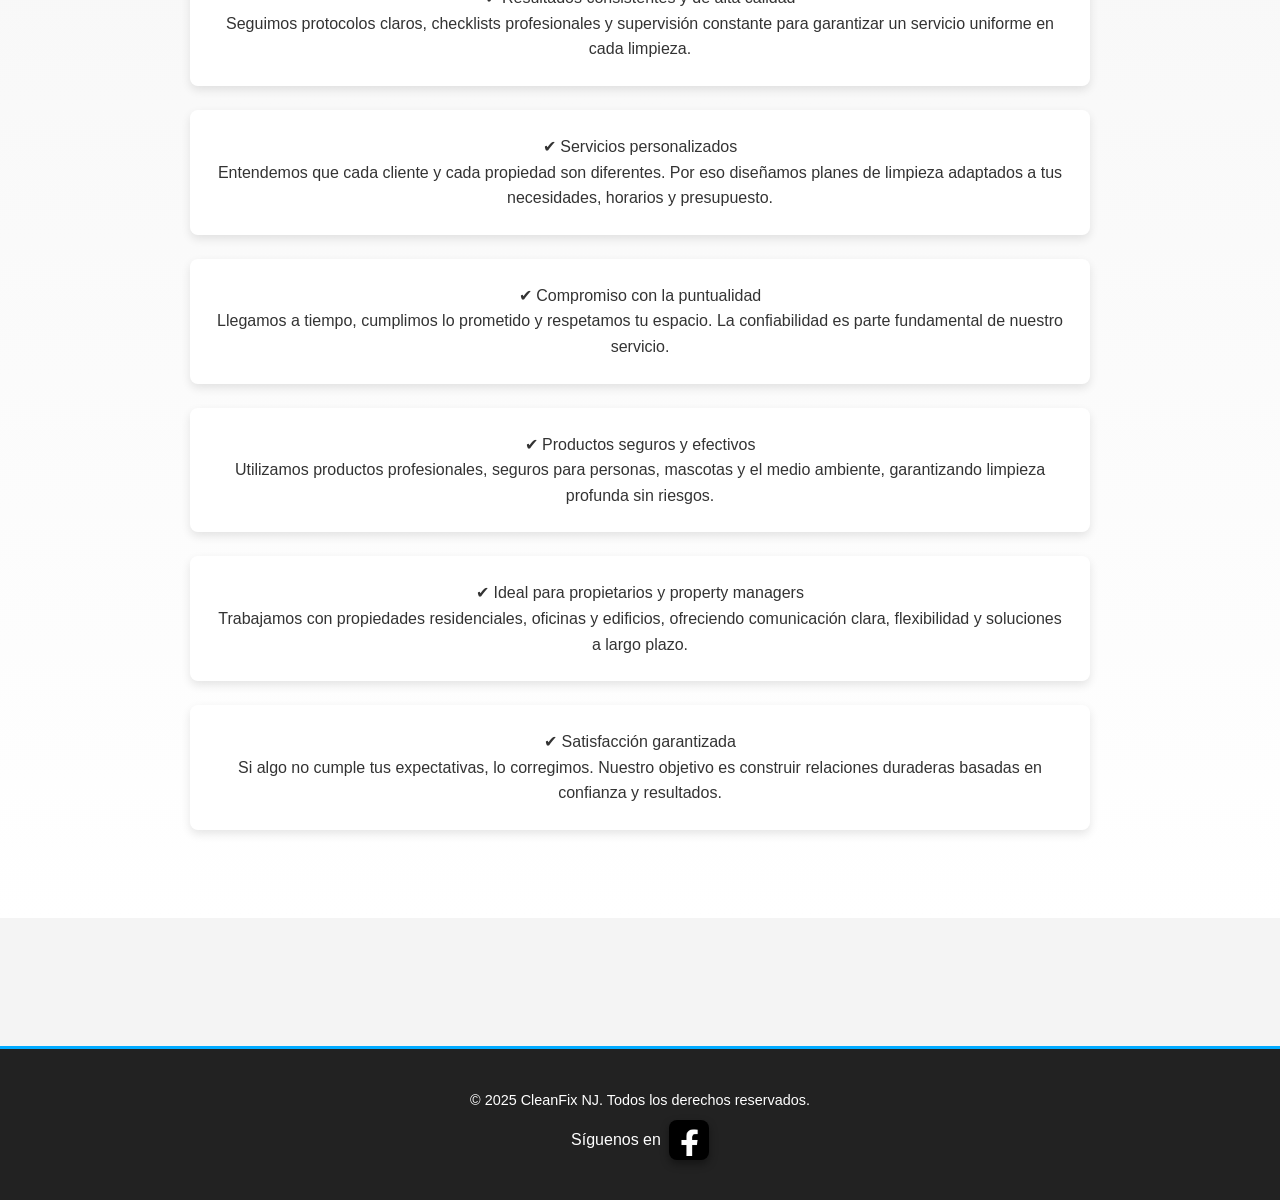
==== commit ad478ac6: "Correcciones" ====
--- a/index.html
+++ b/index.html
@@ -10,7 +10,7 @@
 <body>
     <nav class="navbar">
         <div class="container">
-            <a href="Index.html" class="logo"><img src="img/logo.jpeg" alt="CleanFix NJ Logo" class="logo-img"></a>
+            <a href="index.html" class="logo"><img src="img/logo.jpeg" alt="CleanFix NJ Logo" class="logo-img"></a>
             <div class="menu-toggle" id="menu-toggle">
                 <span class="bar"></span>
                 <span class="bar"></span>
@@ -21,6 +21,7 @@
                 <li><a href="limpieza-residencial.html">Limpieza Residencial</a></li>
                 <li><a href="limpieza-comercial.html">Limpieza Comercial</a></li>
                 <li><a href="reparacion-mantenimiento.html">Reparación y Mantenimiento</a></li>
+                <li><a href="Faq.html">❓ FAQ</a></li>
                 <li><a href="contact.html">Contáctanos</a></li>
             </ul>
         </div>
@@ -70,7 +71,12 @@
     <footer>
         <div class="container">
             <p>&copy; 2025 CleanFix NJ. Todos los derechos reservados.</p>
-            <p class="footer-social">Síguenos en <a href="https://www.facebook.com/share/19sR4Jr3wX/?mibextid=wwXIfr" target="_blank">Facebook</a></p>
+            <p class="footer-social">
+                Síguenos en
+                <a href="https://www.facebook.com/share/19sR4Jr3wX/?mibextid=wwXIfr" target="_blank" aria-label="Síguenos en Facebook">
+                    <img src="img/Facebbok-icon.png" alt="CleanFix NJ en Facebook">
+                </a>
+            </p>
         </div>
     </footer>
     <a href="https://wa.me/9085361969?text=¡Hola!%20Me%20interesa%20una%20cotización%20para%20servicios%20de%20limpieza." class="whatsapp-button" target="_blank">
@@ -78,4 +84,4 @@
     </a>
     <script src="script.js"></script>
 </body>
-</html>+</html>
--- a/style.css
+++ b/style.css
@@ -363,7 +363,7 @@
     font-family: 'Poppins', sans-serif; /* Fuente moderna y atractiva */
     line-height: 1.6; 
     margin: 0; 
-    padding: 0; 
+    padding-top: 120px; /* Añadido para compensar la altura de la navbar y el logo */
     background-color: #f4f4f4; 
     color: #333; 
     min-height: 100vh; 
@@ -383,7 +383,7 @@
 /* Navbar */
 .navbar {
     background: linear-gradient(to right, #2c3e50, #34495e); /* Gradiente para más atractivo */
-    padding: 0.75rem 0; /* Reducir padding para hacerla más pequeña */
+    padding: 1.5rem 0; /* Aumentado para dar espacio al logo más grande */
     position: fixed;
     width: 100%;
     top: 0;
@@ -409,9 +409,13 @@
 }
 
 .logo-img {
-    height: 40px; /* Reducir tamaño para barra más pequeña */
-    width: auto;
-    transition: transform 0.3s;
+    height: 100px; /* Tamaño grande para que sobresalga */
+    width: 100px;  /* Mismo ancho que alto para hacerlo circular */
+    border-radius: 50%; /* Lo convierte en un círculo */
+    object-fit: cover; /* Asegura que la imagen llene el círculo sin deformarse */
+    border: 4px solid #fff; /* Borde blanco para separarlo de la barra */
+    box-shadow: 0 8px 16px rgba(0, 0, 0, 0.2); /* Sombra más dramática */
+    transition: transform 0.3s ease, box-shadow 0.3s ease;
 }
 
 .logo:hover .logo-img {
@@ -906,17 +910,33 @@
     font-size: 0.9rem;
 }
 
+.footer-social {
+    display: flex;
+    align-items: center;
+    justify-content: center;
+    gap: 0.5rem;
+    font-size: 1rem;
+}
+
 .footer-social a {
-    color: #00aaff; /* Color azul brillante para el enlace */
-    text-decoration: none;
-    font-weight: bold;
-    font-size: 1.1rem;
-    transition: color 0.3s;
-}
-
-.footer-social a:hover {
-    color: #fff; /* Color blanco al pasar el mouse */
-    text-decoration: underline;
+    display: inline-flex;
+    align-items: center;
+    justify-content: center;
+}
+
+.footer-social img {
+    width: 32px;
+    height: 32px;
+    border-radius: 8px;
+    background-color: #000;
+    padding: 4px;
+    box-shadow: 0 4px 8px rgba(0,0,0,0.4);
+    transition: transform 0.3s ease, box-shadow 0.3s ease;
+}
+
+.footer-social a:hover img {
+    transform: translateY(-2px) scale(1.05);
+    box-shadow: 0 6px 12px rgba(0,0,0,0.6);
 }
 
 .whatsapp-button {
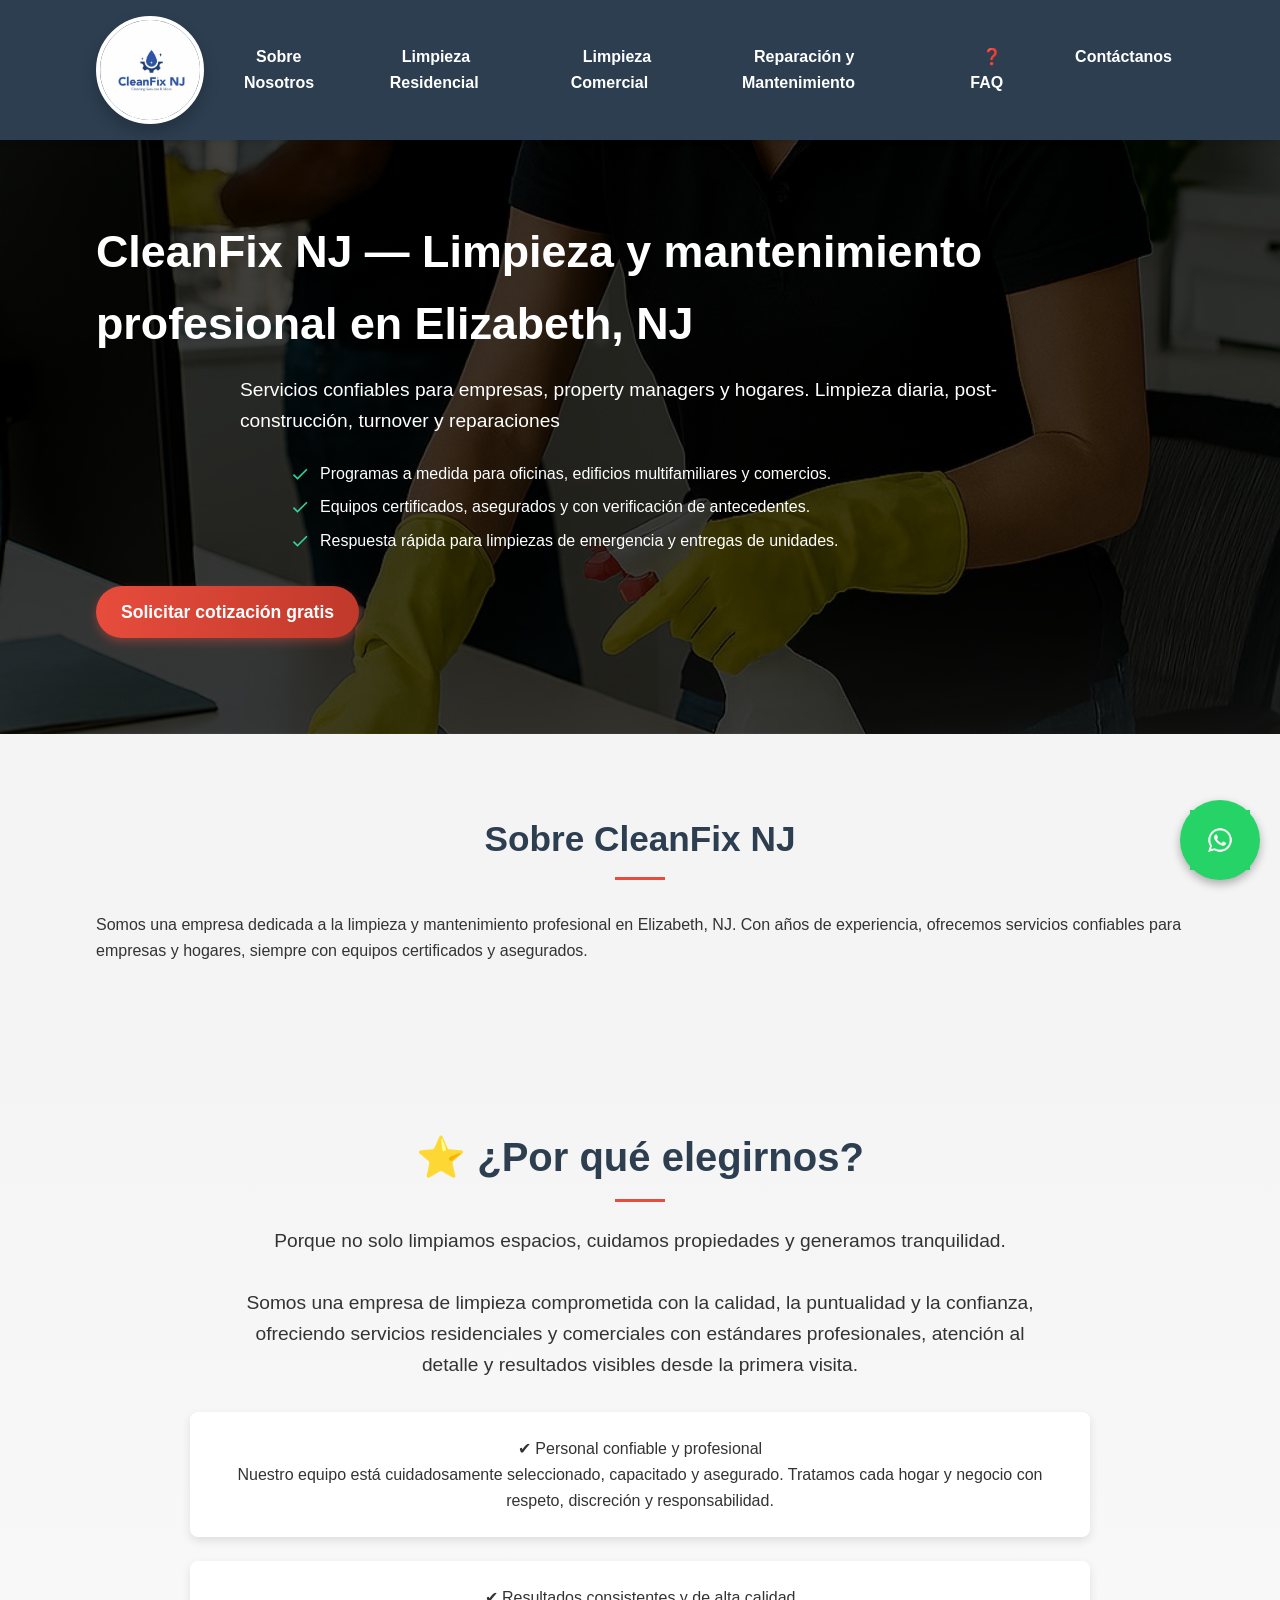
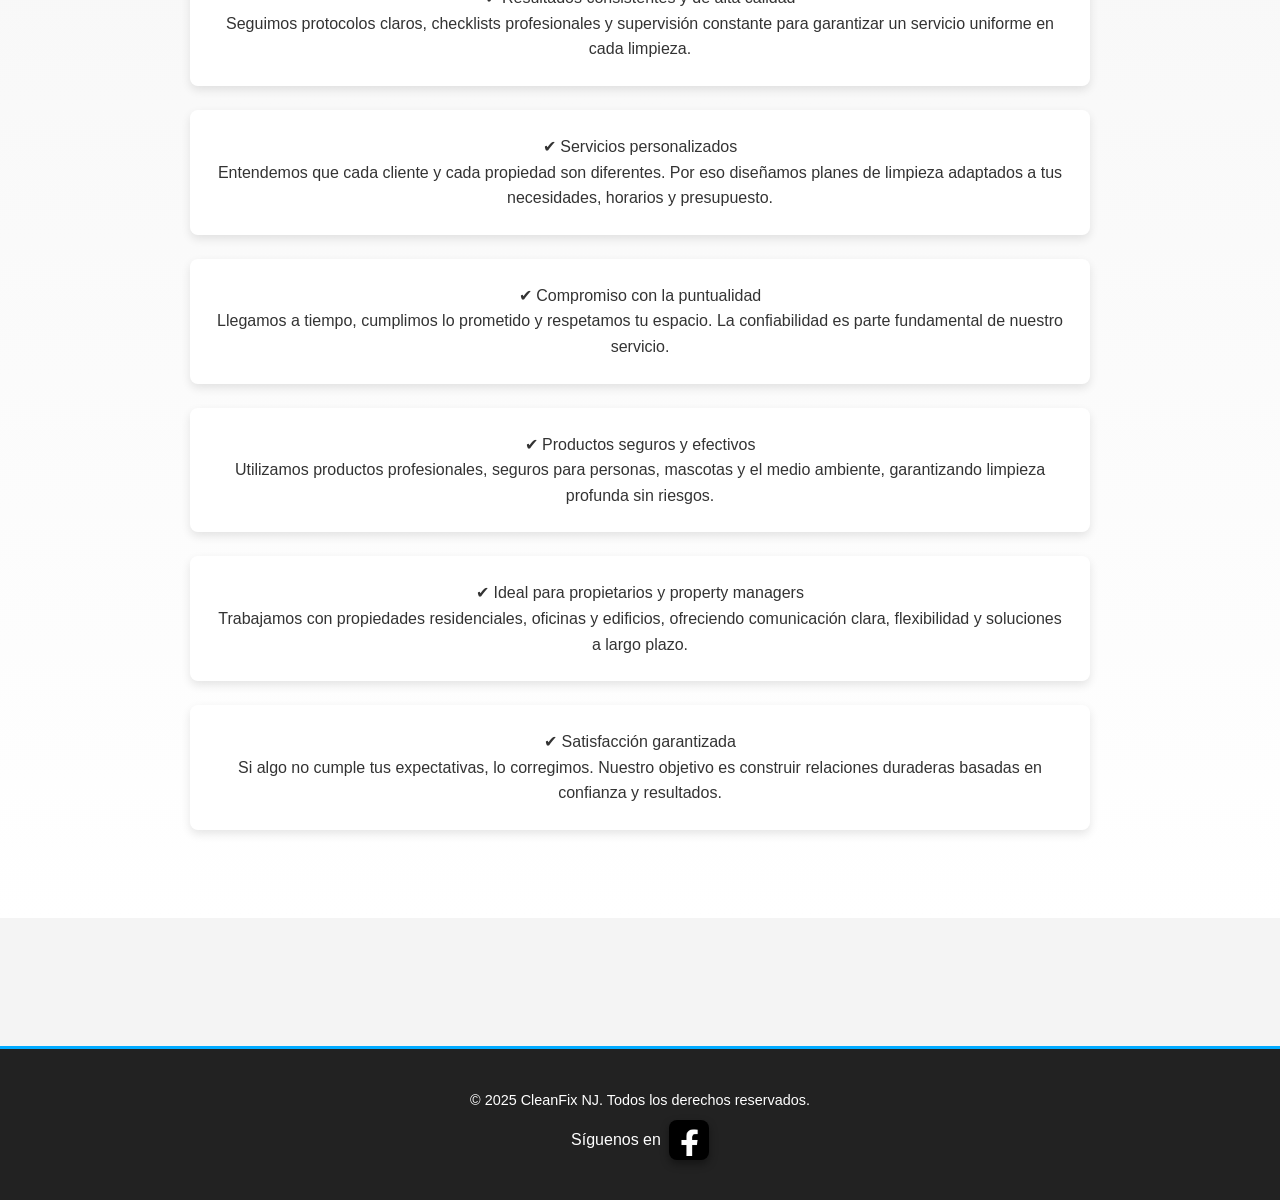
==== commit b42be6ac: "Eliminacion" ====
--- a/index.html
+++ b/index.html
@@ -30,7 +30,7 @@
     <header id="hero">
         <div class="container">
             <h1>CleanFix NJ — Limpieza y mantenimiento profesional en Elizabeth, NJ</h1>
-            <p>Servicios confiables para empresas, property managers y hogares. Limpieza diaria, post-construcción, turnover y reparaciones (sheetrock, pintura, electricidad, carpintería, plomería).</p>
+            <p>Servicios confiables para empresas, property managers y hogares. Limpieza diaria, post-construcción, turnover y reparaciones </p>
             <ul>
                 <li>Programas a medida para oficinas, edificios multifamiliares y comercios.</li>
                 <li>Equipos certificados, asegurados y con verificación de antecedentes.</li>
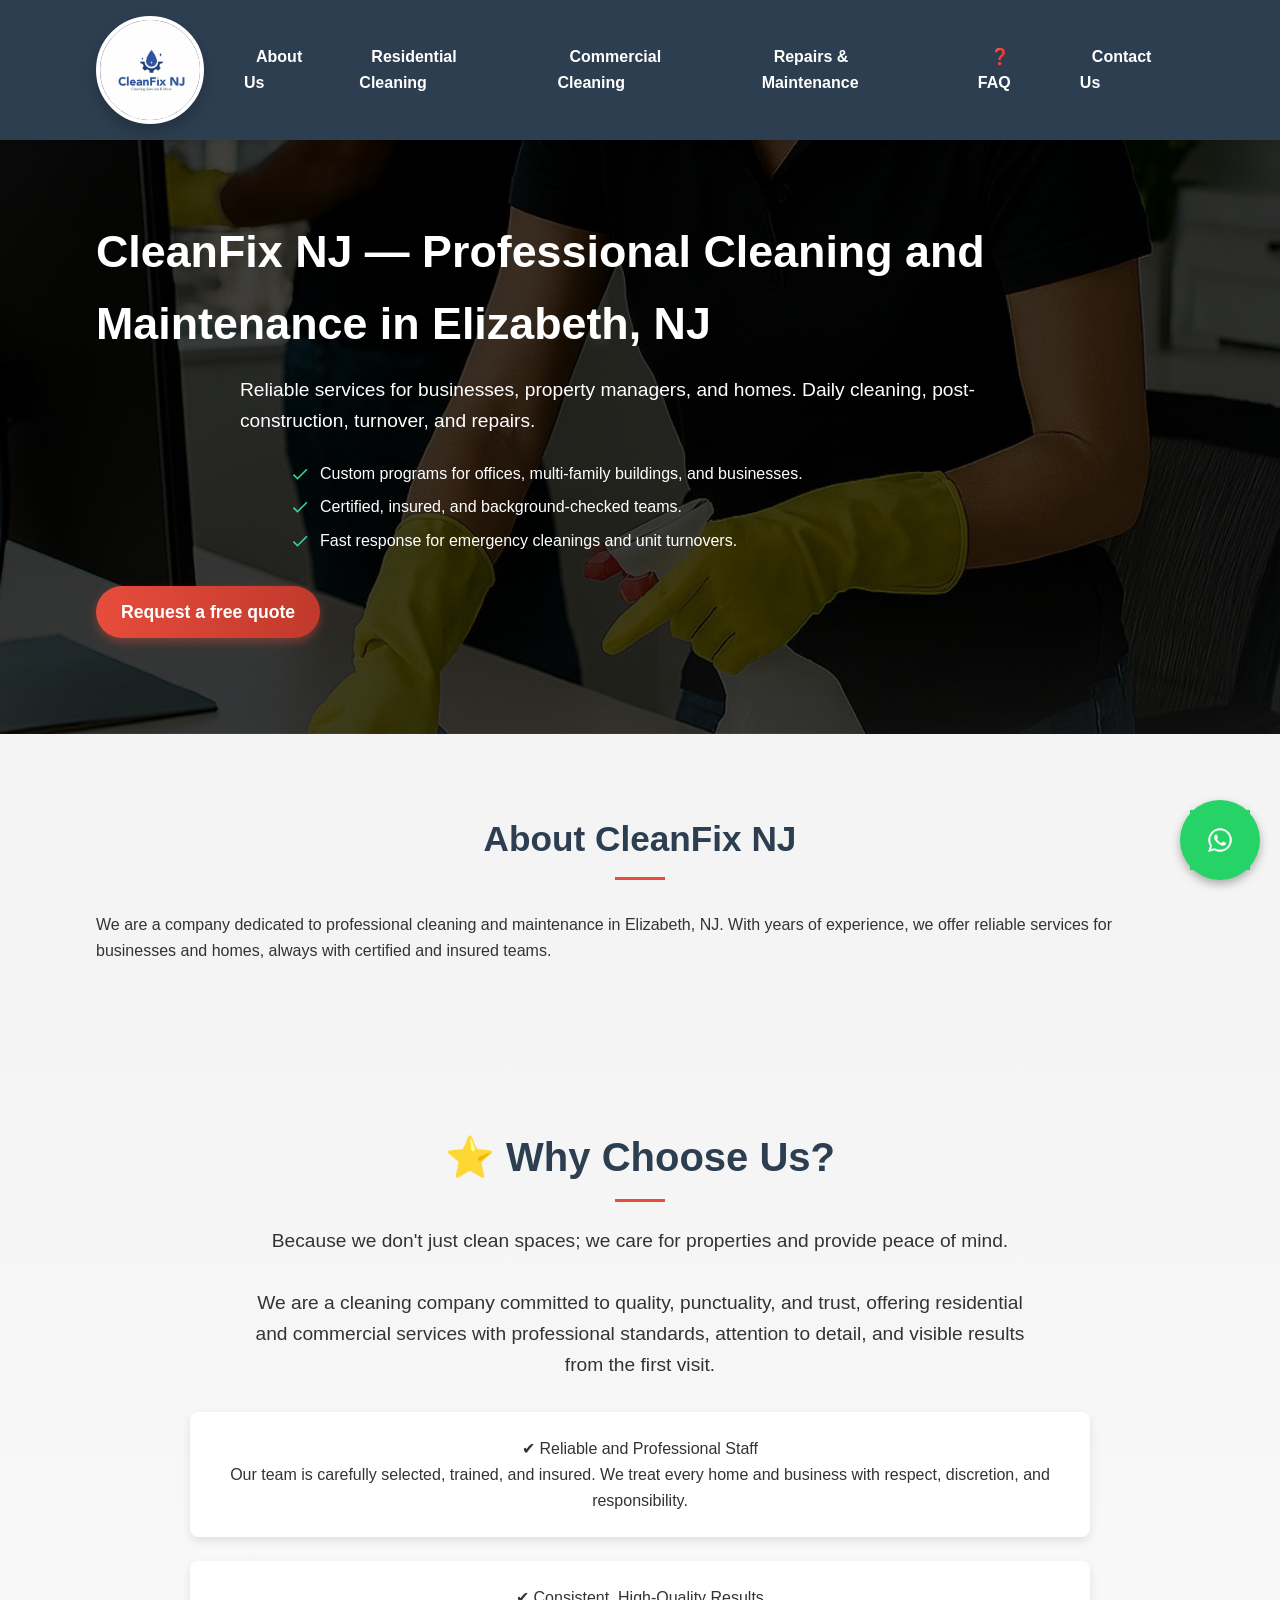
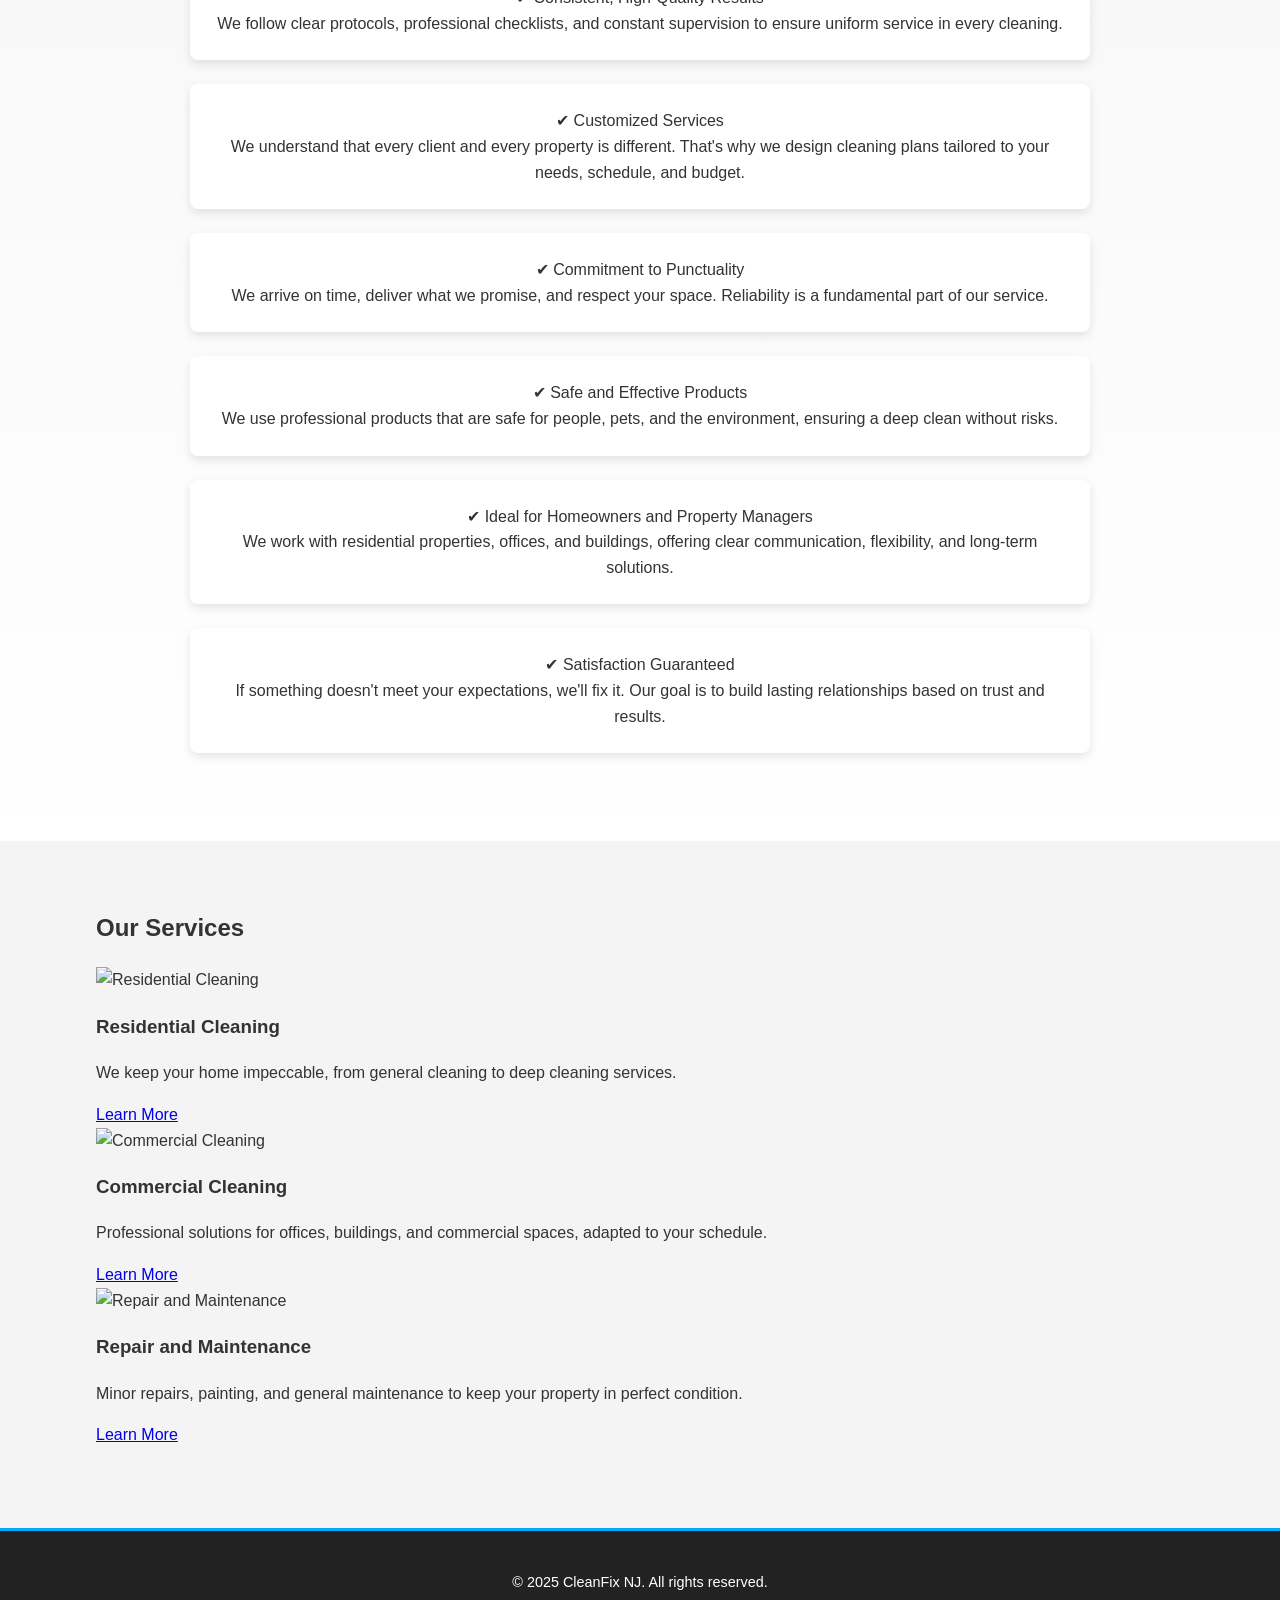
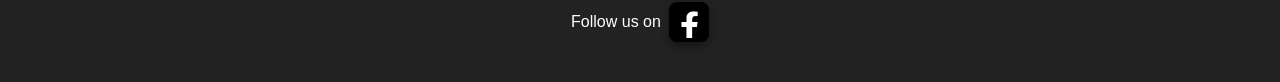
==== commit 59da0649: "lenguaje" ====
--- a/index.html
+++ b/index.html
@@ -1,10 +1,10 @@
 <!DOCTYPE html>
-<html lang="es">
+<html lang="en">
 <head>
     <meta charset="UTF-8">
     <meta name="viewport" content="width=device-width, initial-scale=1.0">
-    <title>CleanFix NJ | Limpieza Comercial y Mantenimiento en Elizabeth, NJ</title>
-    <meta name="description" content="CleanFix NJ ofrece limpieza comercial, servicios para property managers y mantenimiento (pintura, electricidad, plomería) en Elizabeth y alrededores. Cotización gratis.">
+    <title>CleanFix NJ | Commercial Cleaning and Maintenance in Elizabeth, NJ</title>
+    <meta name="description" content="CleanFix NJ offers commercial cleaning, services for property managers, and maintenance (painting, electricity, plumbing) in Elizabeth and the surrounding areas. Free quote.">
         <link rel="stylesheet" href="style.css">
 </head>
 <body>
@@ -17,70 +17,92 @@
                 <span class="bar"></span>
             </div>
             <ul class="nav-links" id="nav-links">
-                <li><a href="sobre-nosotros.html">Sobre Nosotros</a></li>
-                <li><a href="limpieza-residencial.html">Limpieza Residencial</a></li>
-                <li><a href="limpieza-comercial.html">Limpieza Comercial</a></li>
-                <li><a href="reparacion-mantenimiento.html">Reparación y Mantenimiento</a></li>
+                <li><a href="about-us.html">About Us</a></li>
+                <li><a href="residential-cleaning.html">Residential Cleaning</a></li>
+                <li><a href="commercial-cleaning.html">Commercial Cleaning</a></li>
+                <li><a href="repairs-maintenance.html">Repairs & Maintenance</a></li>
                 <li><a href="Faq.html">❓ FAQ</a></li>
-                <li><a href="contact.html">Contáctanos</a></li>
+                <li><a href="contact-us.html">Contact Us</a></li>
             </ul>
         </div>
     </nav>
 
     <header id="hero">
         <div class="container">
-            <h1>CleanFix NJ — Limpieza y mantenimiento profesional en Elizabeth, NJ</h1>
-            <p>Servicios confiables para empresas, property managers y hogares. Limpieza diaria, post-construcción, turnover y reparaciones </p>
+            <h1>CleanFix NJ — Professional Cleaning and Maintenance in Elizabeth, NJ</h1>
+            <p>Reliable services for businesses, property managers, and homes. Daily cleaning, post-construction, turnover, and repairs. </p>
             <ul>
-                <li>Programas a medida para oficinas, edificios multifamiliares y comercios.</li>
-                <li>Equipos certificados, asegurados y con verificación de antecedentes.</li>
-                <li>Respuesta rápida para limpiezas de emergencia y entregas de unidades.</li>
+                <li>Custom programs for offices, multi-family buildings, and businesses.</li>
+                <li>Certified, insured, and background-checked teams.</li>
+                <li>Fast response for emergency cleanings and unit turnovers.</li>
             </ul>
-            <a href="contact.html" class="cta-button">Solicitar cotización gratis</a>
+            <a href="contact-us.html" class="cta-button">Request a free quote</a>
         </div>
     </header>
 
     <main>
         <section id="about">
             <div class="container">
-                <h2 class="section-title">Sobre CleanFix NJ</h2>
-                <p>Somos una empresa dedicada a la limpieza y mantenimiento profesional en Elizabeth, NJ. Con años de experiencia, ofrecemos servicios confiables para empresas y hogares, siempre con equipos certificados y asegurados.</p>
+                <h2 class="section-title">About CleanFix NJ</h2>
+                <p>We are a company dedicated to professional cleaning and maintenance in Elizabeth, NJ. With years of experience, we offer reliable services for businesses and homes, always with certified and insured teams.</p>
             </div>
         </section>
         <section id="why-choose-us">
             <div class="container">
-                <h2 class="section-title">⭐ ¿Por qué elegirnos?</h2>
-                <p>Porque no solo limpiamos espacios, cuidamos propiedades y generamos tranquilidad.</p>
-                <p>Somos una empresa de limpieza comprometida con la calidad, la puntualidad y la confianza, ofreciendo servicios residenciales y comerciales con estándares profesionales, atención al detalle y resultados visibles desde la primera visita.</p>
+                <h2 class="section-title">⭐ Why Choose Us?</h2>
+                <p>Because we don't just clean spaces; we care for properties and provide peace of mind.</p>
+                <p>We are a cleaning company committed to quality, punctuality, and trust, offering residential and commercial services with professional standards, attention to detail, and visible results from the first visit.</p>
                 <ul>
-                    <li>✔ Personal confiable y profesional<br>Nuestro equipo está cuidadosamente seleccionado, capacitado y asegurado. Tratamos cada hogar y negocio con respeto, discreción y responsabilidad.</li>
-                    <li>✔ Resultados consistentes y de alta calidad<br>Seguimos protocolos claros, checklists profesionales y supervisión constante para garantizar un servicio uniforme en cada limpieza.</li>
-                    <li>✔ Servicios personalizados<br>Entendemos que cada cliente y cada propiedad son diferentes. Por eso diseñamos planes de limpieza adaptados a tus necesidades, horarios y presupuesto.</li>
-                    <li>✔ Compromiso con la puntualidad<br>Llegamos a tiempo, cumplimos lo prometido y respetamos tu espacio. La confiabilidad es parte fundamental de nuestro servicio.</li>
-                    <li>✔ Productos seguros y efectivos<br>Utilizamos productos profesionales, seguros para personas, mascotas y el medio ambiente, garantizando limpieza profunda sin riesgos.</li>
-                    <li>✔ Ideal para propietarios y property managers<br>Trabajamos con propiedades residenciales, oficinas y edificios, ofreciendo comunicación clara, flexibilidad y soluciones a largo plazo.</li>
-                    <li>✔ Satisfacción garantizada<br>Si algo no cumple tus expectativas, lo corregimos. Nuestro objetivo es construir relaciones duraderas basadas en confianza y resultados.</li>
+                    <li>✔ Reliable and Professional Staff<br>Our team is carefully selected, trained, and insured. We treat every home and business with respect, discretion, and responsibility.</li>
+                    <li>✔ Consistent, High-Quality Results<br>We follow clear protocols, professional checklists, and constant supervision to ensure uniform service in every cleaning.</li>
+                    <li>✔ Customized Services<br>We understand that every client and every property is different. That's why we design cleaning plans tailored to your needs, schedule, and budget.</li>
+                    <li>✔ Commitment to Punctuality<br>We arrive on time, deliver what we promise, and respect your space. Reliability is a fundamental part of our service.</li>
+                    <li>✔ Safe and Effective Products<br>We use professional products that are safe for people, pets, and the environment, ensuring a deep clean without risks.</li>
+                    <li>✔ Ideal for Homeowners and Property Managers<br>We work with residential properties, offices, and buildings, offering clear communication, flexibility, and long-term solutions.</li>
+                    <li>✔ Satisfaction Guaranteed<br>If something doesn't meet your expectations, we'll fix it. Our goal is to build lasting relationships based on trust and results.</li>
                 </ul>
             </div>
         </section>
-        <section id="services" class="services-preview">
-
+        <section id="services" class="services-overview">
+            <div class="container">
+                <h2>Our Services</h2>
+                <div class="service-cards">
+                    <div class="service-card">
+                        <img src="img/Residencial.jpeg" alt="Residential Cleaning">
+                        <h3>Residential Cleaning</h3>
+                        <p>We keep your home impeccable, from general cleaning to deep cleaning services.</p>
+                        <a href="residential-cleaning.html">Learn More</a>
+                    </div>
+                    <div class="service-card">
+                        <img src="img/comercial.jpeg" alt="Commercial Cleaning">
+                        <h3>Commercial Cleaning</h3>
+                        <p>Professional solutions for offices, buildings, and commercial spaces, adapted to your schedule.</p>
+                        <a href="commercial-cleaning.html">Learn More</a>
+                    </div>
+                    <div class="service-card">
+                        <img src="img/reparacion.jpeg" alt="Repair and Maintenance">
+                        <h3>Repair and Maintenance</h3>
+                        <p>Minor repairs, painting, and general maintenance to keep your property in perfect condition.</p>
+                        <a href="repairs-maintenance.html">Learn More</a>
+                    </div>
+                </div>
+            </div>
         </section>
     </main>
 
     <footer>
         <div class="container">
-            <p>&copy; 2025 CleanFix NJ. Todos los derechos reservados.</p>
+            <p>&copy; 2025 CleanFix NJ. All rights reserved.</p>
             <p class="footer-social">
-                Síguenos en
-                <a href="https://www.facebook.com/share/19sR4Jr3wX/?mibextid=wwXIfr" target="_blank" aria-label="Síguenos en Facebook">
-                    <img src="img/Facebbok-icon.png" alt="CleanFix NJ en Facebook">
+                Follow us on
+                <a href="https://www.facebook.com/share/19sR4Jr3wX/?mibextid=wwXIfr" target="_blank" aria-label="Follow us on Facebook">
+                    <img src="img/Facebbok-icon.png" alt="CleanFix NJ on Facebook">
                 </a>
             </p>
         </div>
     </footer>
-    <a href="https://wa.me/9085361969?text=¡Hola!%20Me%20interesa%20una%20cotización%20para%20servicios%20de%20limpieza." class="whatsapp-button" target="_blank">
-        <img src="img/WhatsApp.jpeg" alt="Chat en WhatsApp" width="60">
+    <a href="https://wa.me/9085361969?text=Hello!%20I'm%20interested%20in%20a%20quote%20for%20cleaning%20services." class="whatsapp-button" target="_blank">
+        <img src="img/WhatsApp.jpeg" alt="Chat on WhatsApp" width="60">
     </a>
     <script src="script.js"></script>
 </body>
